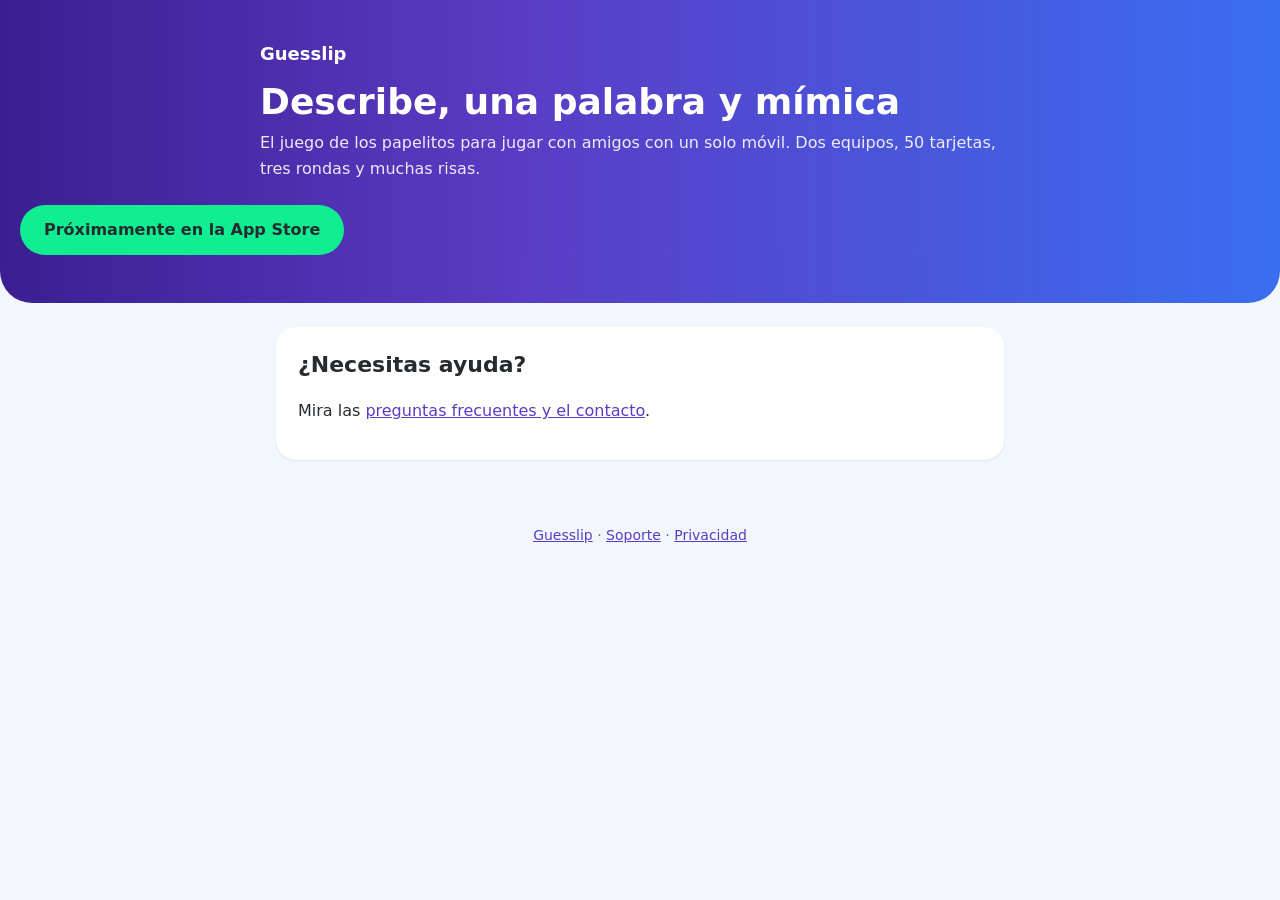
==== index.html @ fde3519e "Web de Guesslip: portada, política de privacidad y soporte Co-Authored-By: Claude Opus 5.5 <noreply@" ====
<!doctype html>
<html lang="es">
<head>
<meta charset="utf-8">
<meta name="viewport" content="width=device-width, initial-scale=1">
<title>Guesslip · el juego de los papelitos</title>
<link rel="stylesheet" href="estilo.css">
</head>
<body>
<header class="hero">
  <a class="logo" href="index.html">Guesslip</a>
  <h1>Describe, una palabra y mímica</h1>
  <p>El juego de los papelitos para jugar con amigos con un solo móvil. Dos equipos, 50 tarjetas, tres rondas y muchas risas.</p>
  <!-- Cuando esté publicada, cambia el enlace por el de la App Store -->
  <a class="cta" href="#">Próximamente en la App Store</a>
</header>
<main>
  <section>
    <h2>¿Necesitas ayuda?</h2>
    <p>Mira las <a href="soporte.html">preguntas frecuentes y el contacto</a>.</p>
  </section>
</main>
<footer><a href="index.html">Guesslip</a> · <a href="soporte.html">Soporte</a> · <a href="privacidad.html">Privacidad</a></footer>
</body>
</html>
---- estilo.css ----
:root {
  --indigo: #3b1e90; --violet: #5a3cc4; --sky: #3a6ef0;
  --mint: #11ee92; --charcoal: #252b2f; --mist: #f2f7fd; --caption: #666e7e;
}
* { box-sizing: border-box; }
body {
  margin: 0; background: var(--mist); color: var(--charcoal);
  font: 16px/1.6 ui-rounded, "SF Pro Rounded", system-ui, -apple-system, "Segoe UI", sans-serif;
}
a { color: var(--violet); }
.hero {
  background: linear-gradient(90deg, var(--indigo), var(--violet) 40%, var(--sky));
  color: #fff; padding: 40px 20px 48px; border-radius: 0 0 32px 32px;
}
.hero > * { max-width: 760px; margin-left: auto; margin-right: auto; }
.hero h1 { font-size: 36px; line-height: 1.15; margin: 12px auto 8px; }
.hero p { opacity: .9; margin-top: 0; }
.hero a.light { color: #fff; }
.logo { display: block; color: #fff; font-weight: 900; font-size: 18px; text-decoration: none; }
.cta {
  display: inline-block; background: var(--mint); color: var(--charcoal); font-weight: 800;
  padding: 12px 24px; border-radius: 45px; text-decoration: none; margin-top: 8px;
}
main { max-width: 760px; margin: 0 auto; padding: 24px 16px 48px; }
section {
  background: #fff; border-radius: 20px; padding: 20px 22px; margin-bottom: 16px;
  box-shadow: 0 1px 2px rgba(0,0,0,.08);
}
section.resumen { border: 2px solid var(--mint); }
h2 { font-size: 22px; margin: 0 0 8px; }
h3 { font-size: 17px; margin: 18px 0 4px; }
li { margin-bottom: 6px; }
footer { text-align: center; color: var(--caption); padding: 0 16px 40px; font-size: 14px; }
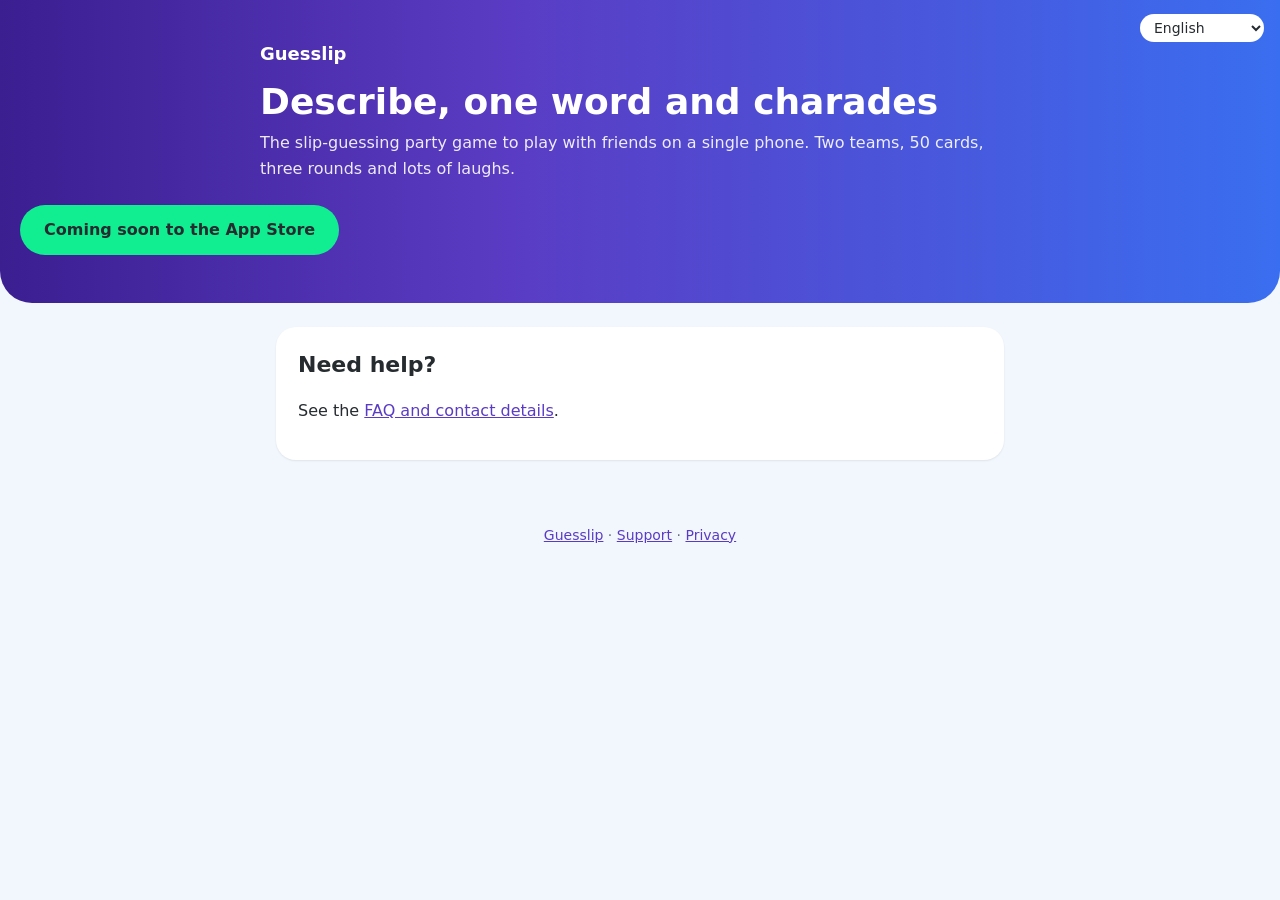
==== commit 37826f44: "Web en 27 idiomas con selector y política de privacidad revisada Co-Authored-By: Claude Opus 5.5 <no" ====
--- a/index.html
+++ b/index.html
@@ -3,15 +3,47 @@
 <head>
 <meta charset="utf-8">
 <meta name="viewport" content="width=device-width, initial-scale=1">
-<title>Guesslip · el juego de los papelitos</title>
+<title>Guesslip</title>
 <link rel="stylesheet" href="estilo.css">
+<script src="idioma.js" defer></script>
 </head>
 <body>
+<nav class="idioma">
+  <select id="idioma" aria-label="Idioma · Language">
+    <option value="es">Español</option>
+    <option value="en">English</option>
+    <option value="fr">Français</option>
+    <option value="de">Deutsch</option>
+    <option value="it">Italiano</option>
+    <option value="pt">Português</option>
+    <option value="nl">Nederlands</option>
+    <option value="sv">Svenska</option>
+    <option value="da">Dansk</option>
+    <option value="fi">Suomi</option>
+    <option value="pl">Polski</option>
+    <option value="cs">Čeština</option>
+    <option value="sk">Slovenčina</option>
+    <option value="sl">Slovenščina</option>
+    <option value="hr">Hrvatski</option>
+    <option value="hu">Magyar</option>
+    <option value="ro">Română</option>
+    <option value="bg">Български</option>
+    <option value="el">Ελληνικά</option>
+    <option value="et">Eesti</option>
+    <option value="lv">Latviešu</option>
+    <option value="lt">Lietuvių</option>
+    <option value="mt">Malti</option>
+    <option value="zh-Hans">简体中文</option>
+    <option value="hi">हिन्दी</option>
+    <option value="ar">العربية</option>
+    <option value="bn">বাংলা</option>
+  </select>
+</nav>
+<div id="app">
 <header class="hero">
   <a class="logo" href="index.html">Guesslip</a>
   <h1>Describe, una palabra y mímica</h1>
   <p>El juego de los papelitos para jugar con amigos con un solo móvil. Dos equipos, 50 tarjetas, tres rondas y muchas risas.</p>
-  <!-- Cuando esté publicada, cambia el enlace por el de la App Store -->
   <a class="cta" href="#">Próximamente en la App Store</a>
 </header>
 <main>
@@ -21,5 +53,396 @@
   </section>
 </main>
 <footer><a href="index.html">Guesslip</a> · <a href="soporte.html">Soporte</a> · <a href="privacidad.html">Privacidad</a></footer>
+</div>
+<template lang="en">
+<header class="hero">
+  <a class="logo" href="index.html">Guesslip</a>
+  <h1>Describe, one word and charades</h1>
+  <p>The slip-guessing party game to play with friends on a single phone. Two teams, 50 cards, three rounds and lots of laughs.</p>
+  <a class="cta" href="#">Coming soon to the App Store</a>
+</header>
+<main>
+  <section>
+    <h2>Need help?</h2>
+    <p>See the <a href="soporte.html">FAQ and contact details</a>.</p>
+  </section>
+</main>
+<footer><a href="index.html">Guesslip</a> · <a href="soporte.html">Support</a> · <a href="privacidad.html">Privacy</a></footer>
+</template>
+<template lang="fr">
+<header class="hero">
+  <a class="logo" href="index.html">Guesslip</a>
+  <h1>Décrire, un seul mot et mime</h1>
+  <p>Le jeu des petits papiers à jouer entre amis avec un seul téléphone. Deux équipes, 50 cartes, trois manches et beaucoup de rires.</p>
+  <a class="cta" href="#">Bientôt sur l'App Store</a>
+</header>
+<main>
+  <section>
+    <h2>Besoin d'aide ?</h2>
+    <p>Consultez la <a href="soporte.html">FAQ et nos coordonnées</a>.</p>
+  </section>
+</main>
+<footer><a href="index.html">Guesslip</a> · <a href="soporte.html">Assistance</a> · <a href="privacidad.html">Confidentialité</a></footer>
+</template>
+<template lang="de">
+<header class="hero">
+  <a class="logo" href="index.html">Guesslip</a>
+  <h1>Beschreiben, ein Wort und Pantomime</h1>
+  <p>Das Zettel-Ratespiel für Freunde mit nur einem Handy. Zwei Teams, 50 Karten, drei Runden und viel zu lachen.</p>
+  <a class="cta" href="#">Bald im App Store</a>
+</header>
+<main>
+  <section>
+    <h2>Brauchst du Hilfe?</h2>
+    <p>Hier findest du <a href="soporte.html">häufige Fragen und Kontakt</a>.</p>
+  </section>
+</main>
+<footer><a href="index.html">Guesslip</a> · <a href="soporte.html">Support</a> · <a href="privacidad.html">Datenschutz</a></footer>
+</template>
+<template lang="it">
+<header class="hero">
+  <a class="logo" href="index.html">Guesslip</a>
+  <h1>Descrivere, una parola e mimo</h1>
+  <p>Il gioco dei bigliettini da fare con gli amici con un solo telefono. Due squadre, 50 carte, tre round e tante risate.</p>
+  <a class="cta" href="#">Presto sull'App Store</a>
+</header>
+<main>
+  <section>
+    <h2>Ti serve aiuto?</h2>
+    <p>Guarda le <a href="soporte.html">domande frequenti e i contatti</a>.</p>
+  </section>
+</main>
+<footer><a href="index.html">Guesslip</a> · <a href="soporte.html">Assistenza</a> · <a href="privacidad.html">Privacy</a></footer>
+</template>
+<template lang="pt">
+<header class="hero">
+  <a class="logo" href="index.html">Guesslip</a>
+  <h1>Descrever, uma palavra e mímica</h1>
+  <p>O jogo dos papelinhos para jogar com amigos com um só telemóvel. Duas equipas, 50 cartas, três rondas e muitas gargalhadas.</p>
+  <a class="cta" href="#">Brevemente na App Store</a>
+</header>
+<main>
+  <section>
+    <h2>Precisas de ajuda?</h2>
+    <p>Vê as <a href="soporte.html">perguntas frequentes e o contacto</a>.</p>
+  </section>
+</main>
+<footer><a href="index.html">Guesslip</a> · <a href="soporte.html">Suporte</a> · <a href="privacidad.html">Privacidade</a></footer>
+</template>
+<template lang="nl">
+<header class="hero">
+  <a class="logo" href="index.html">Guesslip</a>
+  <h1>Omschrijven, één woord en uitbeelden</h1>
+  <p>Het briefjesspel om met vrienden te spelen op één telefoon. Twee teams, 50 kaarten, drie rondes en veel lol.</p>
+  <a class="cta" href="#">Binnenkort in de App Store</a>
+</header>
+<main>
+  <section>
+    <h2>Hulp nodig?</h2>
+    <p>Bekijk de <a href="soporte.html">veelgestelde vragen en contactgegevens</a>.</p>
+  </section>
+</main>
+<footer><a href="index.html">Guesslip</a> · <a href="soporte.html">Support</a> · <a href="privacidad.html">Privacy</a></footer>
+</template>
+<template lang="sv">
+<header class="hero">
+  <a class="logo" href="index.html">Guesslip</a>
+  <h1>Beskriv, ett ord och charader</h1>
+  <p>Lappspelet att spela med vänner på en enda mobil. Två lag, 50 kort, tre rundor och massor av skratt.</p>
+  <a class="cta" href="#">Snart på App Store</a>
+</header>
+<main>
+  <section>
+    <h2>Behöver du hjälp?</h2>
+    <p>Se <a href="soporte.html">vanliga frågor och kontakt</a>.</p>
+  </section>
+</main>
+<footer><a href="index.html">Guesslip</a> · <a href="soporte.html">Support</a> · <a href="privacidad.html">Integritet</a></footer>
+</template>
+<template lang="da">
+<header class="hero">
+  <a class="logo" href="index.html">Guesslip</a>
+  <h1>Beskriv, ét ord og mime</h1>
+  <p>Seddelspillet, I spiller med venner på én telefon. To hold, 50 kort, tre runder og masser af grin.</p>
+  <a class="cta" href="#">Snart i App Store</a>
+</header>
+<main>
+  <section>
+    <h2>Brug for hjælp?</h2>
+    <p>Se <a href="soporte.html">ofte stillede spørgsmål og kontakt</a>.</p>
+  </section>
+</main>
+<footer><a href="index.html">Guesslip</a> · <a href="soporte.html">Support</a> · <a href="privacidad.html">Privatliv</a></footer>
+</template>
+<template lang="fi">
+<header class="hero">
+  <a class="logo" href="index.html">Guesslip</a>
+  <h1>Kuvaile, yksi sana ja pantomiimi</h1>
+  <p>Lappupeli kavereiden kanssa yhdellä puhelimella. Kaksi joukkuetta, 50 korttia, kolme kierrosta ja paljon naurua.</p>
+  <a class="cta" href="#">Tulossa pian App Storeen</a>
+</header>
+<main>
+  <section>
+    <h2>Tarvitsetko apua?</h2>
+    <p>Katso <a href="soporte.html">usein kysytyt kysymykset ja yhteystiedot</a>.</p>
+  </section>
+</main>
+<footer><a href="index.html">Guesslip</a> · <a href="soporte.html">Tuki</a> · <a href="privacidad.html">Tietosuoja</a></footer>
+</template>
+<template lang="pl">
+<header class="hero">
+  <a class="logo" href="index.html">Guesslip</a>
+  <h1>Opisywanie, jedno słowo i kalambury</h1>
+  <p>Gra w karteczki dla znajomych na jednym telefonie. Dwie drużyny, 50 kart, trzy rundy i mnóstwo śmiechu.</p>
+  <a class="cta" href="#">Wkrótce w App Store</a>
+</header>
+<main>
+  <section>
+    <h2>Potrzebujesz pomocy?</h2>
+    <p>Zobacz <a href="soporte.html">najczęstsze pytania i kontakt</a>.</p>
+  </section>
+</main>
+<footer><a href="index.html">Guesslip</a> · <a href="soporte.html">Pomoc</a> · <a href="privacidad.html">Prywatność</a></footer>
+</template>
+<template lang="cs">
+<header class="hero">
+  <a class="logo" href="index.html">Guesslip</a>
+  <h1>Popis, jedno slovo a pantomima</h1>
+  <p>Hra s lístečky pro partu kamarádů na jednom telefonu. Dva týmy, 50 karet, tři kola a spousta smíchu.</p>
+  <a class="cta" href="#">Brzy v App Storu</a>
+</header>
+<main>
+  <section>
+    <h2>Potřebuješ pomoc?</h2>
+    <p>Podívej se na <a href="soporte.html">časté dotazy a kontakt</a>.</p>
+  </section>
+</main>
+<footer><a href="index.html">Guesslip</a> · <a href="soporte.html">Podpora</a> · <a href="privacidad.html">Soukromí</a></footer>
+</template>
+<template lang="sk">
+<header class="hero">
+  <a class="logo" href="index.html">Guesslip</a>
+  <h1>Opis, jedno slovo a pantomíma</h1>
+  <p>Hra s lístkami pre partiu kamarátov na jednom telefóne. Dva tímy, 50 kariet, tri kolá a kopa smiechu.</p>
+  <a class="cta" href="#">Čoskoro v App Store</a>
+</header>
+<main>
+  <section>
+    <h2>Potrebuješ pomoc?</h2>
+    <p>Pozri si <a href="soporte.html">časté otázky a kontakt</a>.</p>
+  </section>
+</main>
+<footer><a href="index.html">Guesslip</a> · <a href="soporte.html">Podpora</a> · <a href="privacidad.html">Súkromie</a></footer>
+</template>
+<template lang="sl">
+<header class="hero">
+  <a class="logo" href="index.html">Guesslip</a>
+  <h1>Opisovanje, ena beseda in pantomima</h1>
+  <p>Igra z listki za prijatelje na enem telefonu. Dve ekipi, 50 kart, trije krogi in veliko smeha.</p>
+  <a class="cta" href="#">Kmalu v App Store</a>
+</header>
+<main>
+  <section>
+    <h2>Potrebuješ pomoč?</h2>
+    <p>Oglej si <a href="soporte.html">pogosta vprašanja in kontakt</a>.</p>
+  </section>
+</main>
+<footer><a href="index.html">Guesslip</a> · <a href="soporte.html">Podpora</a> · <a href="privacidad.html">Zasebnost</a></footer>
+</template>
+<template lang="hr">
+<header class="hero">
+  <a class="logo" href="index.html">Guesslip</a>
+  <h1>Opisivanje, jedna riječ i pantomima</h1>
+  <p>Igra s papirićima za prijatelje na jednom mobitelu. Dvije ekipe, 50 karata, tri runde i puno smijeha.</p>
+  <a class="cta" href="#">Uskoro u App Storeu</a>
+</header>
+<main>
+  <section>
+    <h2>Trebaš pomoć?</h2>
+    <p>Pogledaj <a href="soporte.html">česta pitanja i kontakt</a>.</p>
+  </section>
+</main>
+<footer><a href="index.html">Guesslip</a> · <a href="soporte.html">Podrška</a> · <a href="privacidad.html">Privatnost</a></footer>
+</template>
+<template lang="hu">
+<header class="hero">
+  <a class="logo" href="index.html">Guesslip</a>
+  <h1>Körülírás, egy szó és pantomim</h1>
+  <p>Cetlis társasjáték barátokkal, egyetlen telefonon. Két csapat, 50 kártya, három forduló és sok nevetés.</p>
+  <a class="cta" href="#">Hamarosan az App Store-ban</a>
+</header>
+<main>
+  <section>
+    <h2>Segítség kell?</h2>
+    <p>Nézd meg a <a href="soporte.html">gyakori kérdéseket és az elérhetőségünket</a>.</p>
+  </section>
+</main>
+<footer><a href="index.html">Guesslip</a> · <a href="soporte.html">Támogatás</a> · <a href="privacidad.html">Adatvédelem</a></footer>
+</template>
+<template lang="ro">
+<header class="hero">
+  <a class="logo" href="index.html">Guesslip</a>
+  <h1>Descriere, un cuvânt și mimă</h1>
+  <p>Jocul cu bilețele pentru prieteni, pe un singur telefon. Două echipe, 50 de cărți, trei runde și multe râsete.</p>
+  <a class="cta" href="#">În curând în App Store</a>
+</header>
+<main>
+  <section>
+    <h2>Ai nevoie de ajutor?</h2>
+    <p>Vezi <a href="soporte.html">întrebările frecvente și datele de contact</a>.</p>
+  </section>
+</main>
+<footer><a href="index.html">Guesslip</a> · <a href="soporte.html">Asistență</a> · <a href="privacidad.html">Confidențialitate</a></footer>
+</template>
+<template lang="bg">
+<header class="hero">
+  <a class="logo" href="index.html">Guesslip</a>
+  <h1>Описване, една дума и пантомима</h1>
+  <p>Играта с листчета за приятели на един телефон. Два отбора, 50 карти, три рунда и много смях.</p>
+  <a class="cta" href="#">Скоро в App Store</a>
+</header>
+<main>
+  <section>
+    <h2>Нужна ти е помощ?</h2>
+    <p>Виж <a href="soporte.html">често задаваните въпроси и контакта</a>.</p>
+  </section>
+</main>
+<footer><a href="index.html">Guesslip</a> · <a href="soporte.html">Поддръжка</a> · <a href="privacidad.html">Поверителност</a></footer>
+</template>
+<template lang="el">
+<header class="hero">
+  <a class="logo" href="index.html">Guesslip</a>
+  <h1>Περιγραφή, μία λέξη και παντομίμα</h1>
+  <p>Το παιχνίδι με τα χαρτάκια για παρέες, σε ένα μόνο κινητό. Δύο ομάδες, 50 κάρτες, τρεις γύροι και πολύ γέλιο.</p>
+  <a class="cta" href="#">Σύντομα στο App Store</a>
+</header>
+<main>
+  <section>
+    <h2>Χρειάζεσαι βοήθεια;</h2>
+    <p>Δες τις <a href="soporte.html">συχνές ερωτήσεις και τα στοιχεία επικοινωνίας</a>.</p>
+  </section>
+</main>
+<footer><a href="index.html">Guesslip</a> · <a href="soporte.html">Υποστήριξη</a> · <a href="privacidad.html">Απόρρητο</a></footer>
+</template>
+<template lang="et">
+<header class="hero">
+  <a class="logo" href="index.html">Guesslip</a>
+  <h1>Kirjeldamine, üks sõna ja pantomiim</h1>
+  <p>Paberikeste mäng sõpradega ühe telefoniga. Kaks võistkonda, 50 kaarti, kolm vooru ja palju naeru.</p>
+  <a class="cta" href="#">Peagi App Store'is</a>
+</header>
+<main>
+  <section>
+    <h2>Vajad abi?</h2>
+    <p>Vaata <a href="soporte.html">korduma kippuvaid küsimusi ja kontakti</a>.</p>
+  </section>
+</main>
+<footer><a href="index.html">Guesslip</a> · <a href="soporte.html">Tugi</a> · <a href="privacidad.html">Privaatsus</a></footer>
+</template>
+<template lang="lv">
+<header class="hero">
+  <a class="logo" href="index.html">Guesslip</a>
+  <h1>Aprakstīšana, viens vārds un pantomīma</h1>
+  <p>Lapiņu spēle draugiem vienā telefonā. Divas komandas, 50 kārtis, trīs raundi un daudz smieklu.</p>
+  <a class="cta" href="#">Drīzumā App Store</a>
+</header>
+<main>
+  <section>
+    <h2>Vajag palīdzību?</h2>
+    <p>Apskati <a href="soporte.html">biežāk uzdotos jautājumus un kontaktus</a>.</p>
+  </section>
+</main>
+<footer><a href="index.html">Guesslip</a> · <a href="soporte.html">Atbalsts</a> · <a href="privacidad.html">Privātums</a></footer>
+</template>
+<template lang="lt">
+<header class="hero">
+  <a class="logo" href="index.html">Guesslip</a>
+  <h1>Apibūdinimas, vienas žodis ir pantomima</h1>
+  <p>Lapelių žaidimas draugams viename telefone. Dvi komandos, 50 kortelių, trys raundai ir daug juoko.</p>
+  <a class="cta" href="#">Netrukus „App Store“</a>
+</header>
+<main>
+  <section>
+    <h2>Reikia pagalbos?</h2>
+    <p>Peržiūrėk <a href="soporte.html">dažnus klausimus ir kontaktus</a>.</p>
+  </section>
+</main>
+<footer><a href="index.html">Guesslip</a> · <a href="soporte.html">Pagalba</a> · <a href="privacidad.html">Privatumas</a></footer>
+</template>
+<template lang="mt">
+<header class="hero">
+  <a class="logo" href="index.html">Guesslip</a>
+  <h1>Iddeskrivi, kelma waħda u mimika</h1>
+  <p>Il-logħba tal-karti żgħar biex tilgħab mal-ħbieb b'mowbajl wieħed. Żewġ timijiet, 50 karta, tliet rawnds u ħafna daħk.</p>
+  <a class="cta" href="#">Dalwaqt fuq l-App Store</a>
+</header>
+<main>
+  <section>
+    <h2>Għandek bżonn għajnuna?</h2>
+    <p>Ara l-<a href="soporte.html">mistoqsijiet frekwenti u l-kuntatt</a>.</p>
+  </section>
+</main>
+<footer><a href="index.html">Guesslip</a> · <a href="soporte.html">Appoġġ</a> · <a href="privacidad.html">Privatezza</a></footer>
+</template>
+<template lang="zh-Hans">
+<header class="hero">
+  <a class="logo" href="index.html">Guesslip</a>
+  <h1>描述、一词提示和你比我猜</h1>
+  <p>朋友聚会用一部手机就能玩的猜纸条游戏。两支队伍、50 张卡片、三轮比赛，笑声不断。</p>
+  <a class="cta" href="#">即将登陆 App Store</a>
+</header>
+<main>
+  <section>
+    <h2>需要帮助？</h2>
+    <p>请查看<a href="soporte.html">常见问题和联系方式</a>。</p>
+  </section>
+</main>
+<footer><a href="index.html">Guesslip</a> · <a href="soporte.html">支持</a> · <a href="privacidad.html">隐私</a></footer>
+</template>
+<template lang="hi">
+<header class="hero">
+  <a class="logo" href="index.html">Guesslip</a>
+  <h1>समझाओ, एक शब्द और इशारे</h1>
+  <p>दोस्तों के साथ एक ही फ़ोन पर खेलने वाला पर्चियों का खेल। दो टीमें, 50 कार्ड, तीन राउंड और ढेर सारी हँसी।</p>
+  <a class="cta" href="#">जल्द ही App Store पर</a>
+</header>
+<main>
+  <section>
+    <h2>मदद चाहिए?</h2>
+    <p><a href="soporte.html">अक्सर पूछे जाने वाले सवाल और संपर्क</a> देखें।</p>
+  </section>
+</main>
+<footer><a href="index.html">Guesslip</a> · <a href="soporte.html">सहायता</a> · <a href="privacidad.html">गोपनीयता</a></footer>
+</template>
+<template lang="ar">
+<header class="hero">
+  <a class="logo" href="index.html">Guesslip</a>
+  <h1>وصف، كلمة واحدة وتمثيل صامت</h1>
+  <p>لعبة الأوراق للعب مع الأصدقاء على هاتف واحد. فريقان، 50 بطاقة، ثلاث جولات والكثير من الضحك.</p>
+  <a class="cta" href="#">قريبًا على App Store</a>
+</header>
+<main>
+  <section>
+    <h2>تحتاج إلى مساعدة؟</h2>
+    <p>اطّلع على <a href="soporte.html">الأسئلة الشائعة ووسائل التواصل</a>.</p>
+  </section>
+</main>
+<footer><a href="index.html">Guesslip</a> · <a href="soporte.html">الدعم</a> · <a href="privacidad.html">الخصوصية</a></footer>
+</template>
+<template lang="bn">
+<header class="hero">
+  <a class="logo" href="index.html">Guesslip</a>
+  <h1>বোঝাও, এক শব্দ আর অভিনয়</h1>
+  <p>বন্ধুদের সঙ্গে একটি ফোনেই খেলার কাগজের খেলা। দুটি দল, ৫০টি কার্ড, তিনটি রাউন্ড আর অনেক হাসি।</p>
+  <a class="cta" href="#">শিগগিরই App Store-এ</a>
+</header>
+<main>
+  <section>
+    <h2>সাহায্য দরকার?</h2>
+    <p><a href="soporte.html">প্রায়ই জিজ্ঞাসিত প্রশ্ন আর যোগাযোগ</a> দেখো।</p>
+  </section>
+</main>
+<footer><a href="index.html">Guesslip</a> · <a href="soporte.html">সহায়তা</a> · <a href="privacidad.html">গোপনীয়তা</a></footer>
+</template>
 </body>
 </html>
--- a/estilo.css
+++ b/estilo.css
@@ -31,3 +31,10 @@
 h3 { font-size: 17px; margin: 18px 0 4px; }
 li { margin-bottom: 6px; }
 footer { text-align: center; color: var(--caption); padding: 0 16px 40px; font-size: 14px; }
+body { position: relative; }
+.idioma { position: absolute; top: 14px; right: 16px; z-index: 1; }
+[dir="rtl"] .idioma { right: auto; left: 16px; }
+.idioma select {
+  font: inherit; font-size: 14px; color: var(--charcoal); background: #fff;
+  border: 0; border-radius: 14px; padding: 5px 10px; max-width: 46vw;
+}
